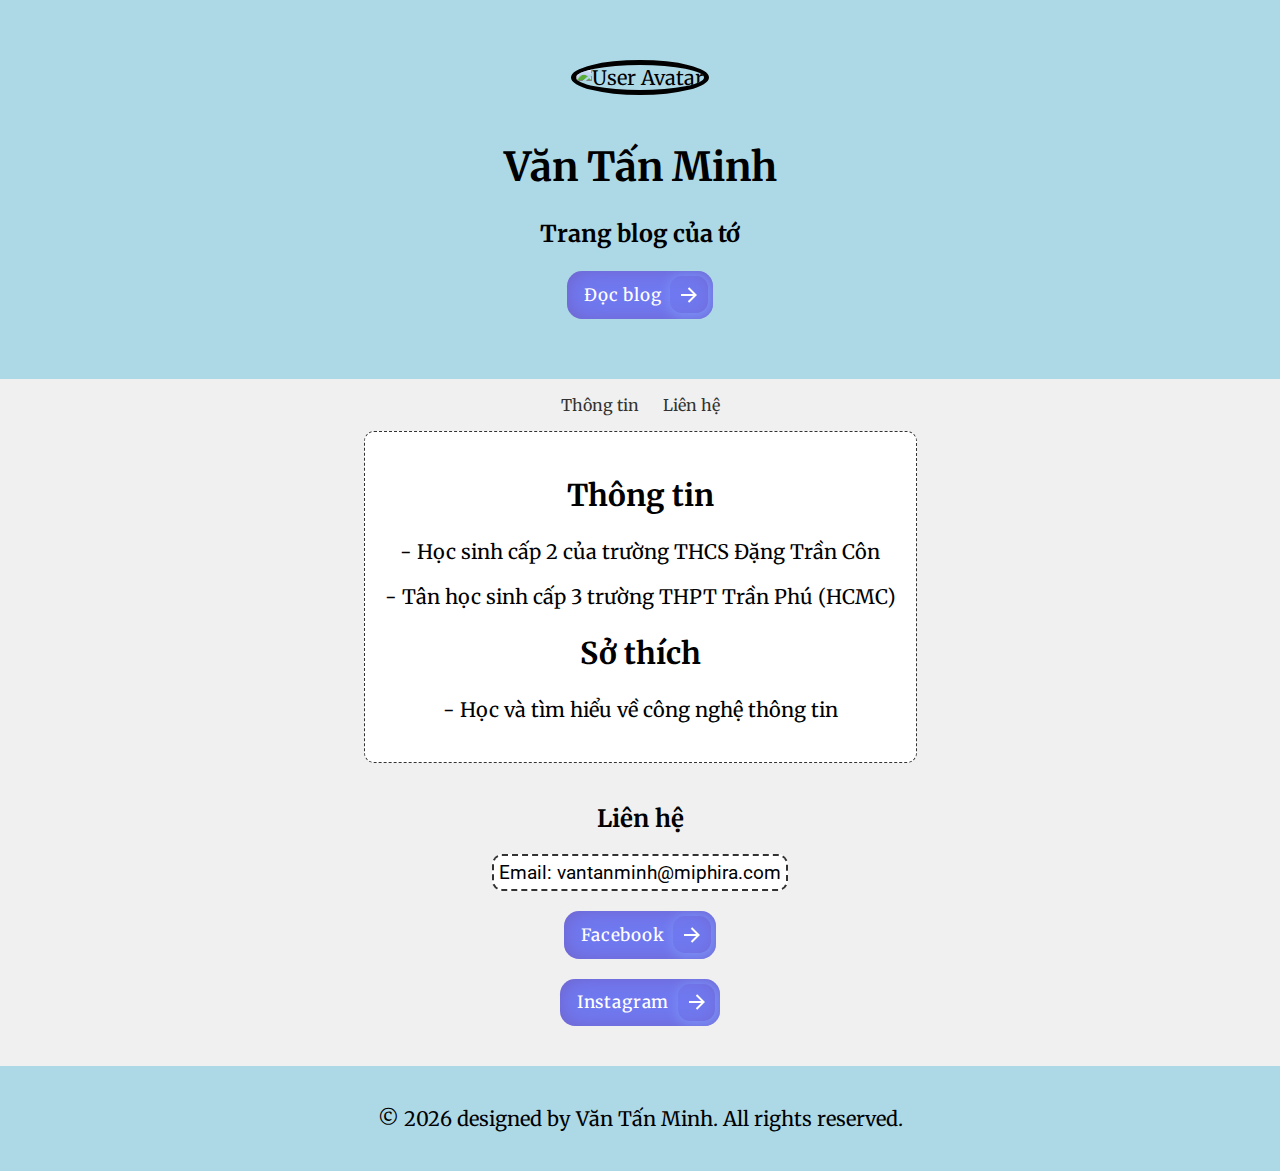
==== index.html @ c774e505 "Add files via upload" ====
<!DOCTYPE html>
<html lang="vi">
<head>
  <meta charset="UTF-8">
<meta name="viewport" content="width=device-width, initial-scale=1.0">
<meta name="description" content="Trang web của tôi là một cửa sổ mở ra thế giới của Văn Tấn Minh - một học sinh đầy nhiệt huyết và đam mê với công nghệ thông tin. Tại đây, bạn sẽ tìm thấy không chỉ thông tin cá nhân của tôi, từ sở thích cho đến dự định tương lai, mà còn là một không gian chia sẻ kiến thức và suy nghĩ qua các bài viết trên blog cá nhân.">
<meta name="keywords" content="Văn Tấn Minh, học sinh, công nghệ thông tin, blog cá nhân, THCS Đặng Trần Côn, THPT Trần Phú, sở thích, thông tin cá nhân, liên hệ, email, Facebook, trang web, đam mê, kiến thức, suy nghĩ, bài viết, thông tin, cửa sổ thế giới, dự định tương lai, chia sẻ">
<meta name="author" content="Văn Tấn Minh">

    <link rel="preconnect" href="https://fonts.googleapis.com">
    <link rel="preconnect" href="https://fonts.gstatic.com" crossorigin>
    <link href="https://fonts.googleapis.com/css2?family=Merriweather:ital,wght@0,300;0,400;0,700;0,900;1,300;1,400;1,700;1,900&family=Playfair+Display:ital,wght@0,400..900;1,400..900&family=Roboto:ital,wght@0,100;0,300;0,400;0,500;0,700;0,900;1,100;1,300;1,400;1,500;1,700;1,900&display=swap" rel="stylesheet">
    <link rel="preconnect" href="https://fonts.googleapis.com">
    <link rel="preconnect" href="https://fonts.gstatic.com" crossorigin>
    <link href="https://fonts.googleapis.com/css2?family=Playfair+Display:ital,wght@0,400..900;1,400..900&family=Roboto:ital,wght@0,100;0,300;0,400;0,500;0,700;0,900;1,100;1,300;1,400;1,500;1,700;1,900&display=swap" rel="stylesheet">
    <link rel="preconnect" href="https://fonts.googleapis.com">
    <link rel="preconnect" href="https://fonts.gstatic.com" crossorigin>
    <link href="https://fonts.googleapis.com/css2?family=Playfair+Display:ital,wght@0,400..900;1,400..900&display=swap" rel="stylesheet">
    <meta charset="UTF-8">
    <meta name="viewport" content="width=device-width, initial-scale=1.0">
    <link rel="icon" href="https://www.miphira.com/wp-content/uploads/ultimatemember/1/profile_photo-190x190.png?1721369399" type="image/png">
    <title>Thông tin của tôi</title>
    <link rel="stylesheet" href="styles.css">
</head>
<body>
    <header>
        <header>
            
            <img id="avatar" src="https://www.miphira.com/wp-content/uploads/ultimatemember/1/profile_photo-190x190.png?1721369399" alt="User Avatar">
            <h1>Văn Tấn Minh</h1>
            <h3>Trang blog của tớ </h3> <button class="contactButton" data-link="/blog";>
                Đọc blog
                <div class="iconButton">
                  <svg
                    height="24"
                    width="24"
                    viewBox="0 0 24 24"
                    xmlns="http://www.w3.org/2000/svg"
                  >
                    <path d="M0 0h24v24H0z" fill="none"></path>
                    <path
                      d="M16.172 11l-5.364-5.364 1.414-1.414L20 12l-7.778 7.778-1.414-1.414L16.172 13H4v-2z"
                      fill="currentColor"
                    ></path>
                  </svg>
                </div>
              </button>
        </header>
        
    </header>
    <nav>
        <ul>
            <li><a href="#about">Thông tin</a></li>
            <li><a href="#contact">Liên hệ</a></li>
        </ul>
    </nav>
    <main>
        <section id="about">
            <h2>Thông tin</h2>
            <p>- Học sinh cấp 2 của trường THCS Đặng Trần Côn</p>
            <p>- Tân học sinh cấp 3 trường THPT Trần Phú (HCMC)</p>
            <h2>Sở thích</h2>
            <p>- Học và tìm hiểu về công nghệ thông tin</p>


            </p>
        </section>
        <section id="contact">
            <h2>Liên hệ</h2>
            <p id="email">Email: vantanminh@miphira.com</p>
                <button class="contactButton" data-link="https://www.facebook.com/vtan.minh";>
                    Facebook
                    <div class="iconButton">
                      <svg
                        height="24"
                        width="24"
                        viewBox="0 0 24 24"
                        xmlns="http://www.w3.org/2000/svg"
                      >
                        <path d="M0 0h24v24H0z" fill="none"></path>
                        <path
                          d="M16.172 11l-5.364-5.364 1.414-1.414L20 12l-7.778 7.778-1.414-1.414L16.172 13H4v-2z"
                          fill="currentColor"
                        ></path>
                      </svg>
                    </div>
                  </button>
                  
            </button>
            <button class="contactButton" data-link="https://www.instagram.com/vtan.minh61";>
                Instagram
                <div class="iconButton">
                  <svg
                    height="24"
                    width="24"
                    viewBox="0 0 24 24"
                    xmlns="http://www.w3.org/2000/svg"
                  >
                    <path d="M0 0h24v24H0z" fill="none"></path>
                    <path
                      d="M16.172 11l-5.364-5.364 1.414-1.414L20 12l-7.778 7.778-1.414-1.414L16.172 13H4v-2z"
                      fill="currentColor"
                    ></path>
                  </svg>
                </div>
              </button>
        </section> 
    </main>
    <footer>
        <p>&copy; <span id="year"></span> designed by Văn Tấn Minh. All rights reserved.</p>
    </footer>
    <script src="script.js"></script>
</body>
</html>
---- styles.css ----
body {
    font-family: "Merriweather", serif;
  font-weight: 400;
  font-style: medium;
    background: #f0f0f0;
    margin: 0;
    padding: 0;
}

header, footer {
    text-align: center;
    padding: 20px;
    background: lightblue;
    font-family: "Merriweather", serif;
  font-weight: 400;
  font-style: medium;
  font-size: 20px
}
 section {
    text-align: center;
    padding: 20px;

}

nav ul {
    list-style-type: none;
    padding: 0;
    text-align: center;
}

nav ul li {
    display: inline;
    margin: 0 10px;
}

a {
    text-decoration: none;
    color: #333;
}

@media (max-width: 600px) {
    nav ul li {
        display: block;
        margin: 10px 0;
    }
}

#about {
    text-align: center;
    border: 1px solid #333;
    width: fit-content;
    border-style: dashed;
    margin: 0 auto;
    padding: 20px;
    background: #fff;
    border-radius: 10px;
    font-family: "Merriweather", serif;
  font-weight: 400;
  font-style: medium;
  font-size: 20px
}
#avatar {
    border: 5px solid black;border: 5px solid black;
    width: 100px;
    height: 100px;
    border-radius: 50%;
    margin: 20px;
}
.contactButton {
    background: #7079f0;
    color: white;
    font-family: inherit;
    padding: 0.45em;
    padding-left: 1em;
    font-size: 17px;
    font-weight: 500;
    border-radius: 0.9em;
    border: none;
    cursor: pointer;
    letter-spacing: 0.05em;
    display: flex;
    align-items: center;
    box-shadow: inset 0 0 1.6em -0.6em #714da6;
    overflow: hidden;
    position: relative;
    height: 2.8em;
    padding-right: 3em;
    margin-bottom: 20px; /* Add more space below the button */
    margin-left: auto;
    margin-right: auto;
}

.iconButton {
    margin-left: 1em;
    position: absolute;
    display: flex;
    align-items: center;
    justify-content: center;
    height: 2.2em;
    width: 2.2em;
    border-radius: 0.7em;
    box-shadow: 0.1em 0.1em 0.6em 0.2em #7a8cf3;
    right: 0.3em;
    transition: all 0.3s;
}

.contactButton:hover {
    transform: translate(-0.05em, -0.05em);
    box-shadow: 0.15em 0.15em #5566c2;
}

.contactButton:active {
    transform: translate(0.05em, 0.05em);
    box-shadow: 0.05em 0.05em #5566c2;
}
#email {
    text-align: center;
    border: 2px solid #333;
    width: fit-content;
    border-style: dashed;
    margin: 0 auto;
    padding: 5px;
    background: #fff;
    border-radius: 10px;
    margin-bottom: 20px;
    font-family: "Roboto", sans-serif;
    font-weight: 400;
    font-style: normal;
    font-size: larger;
}
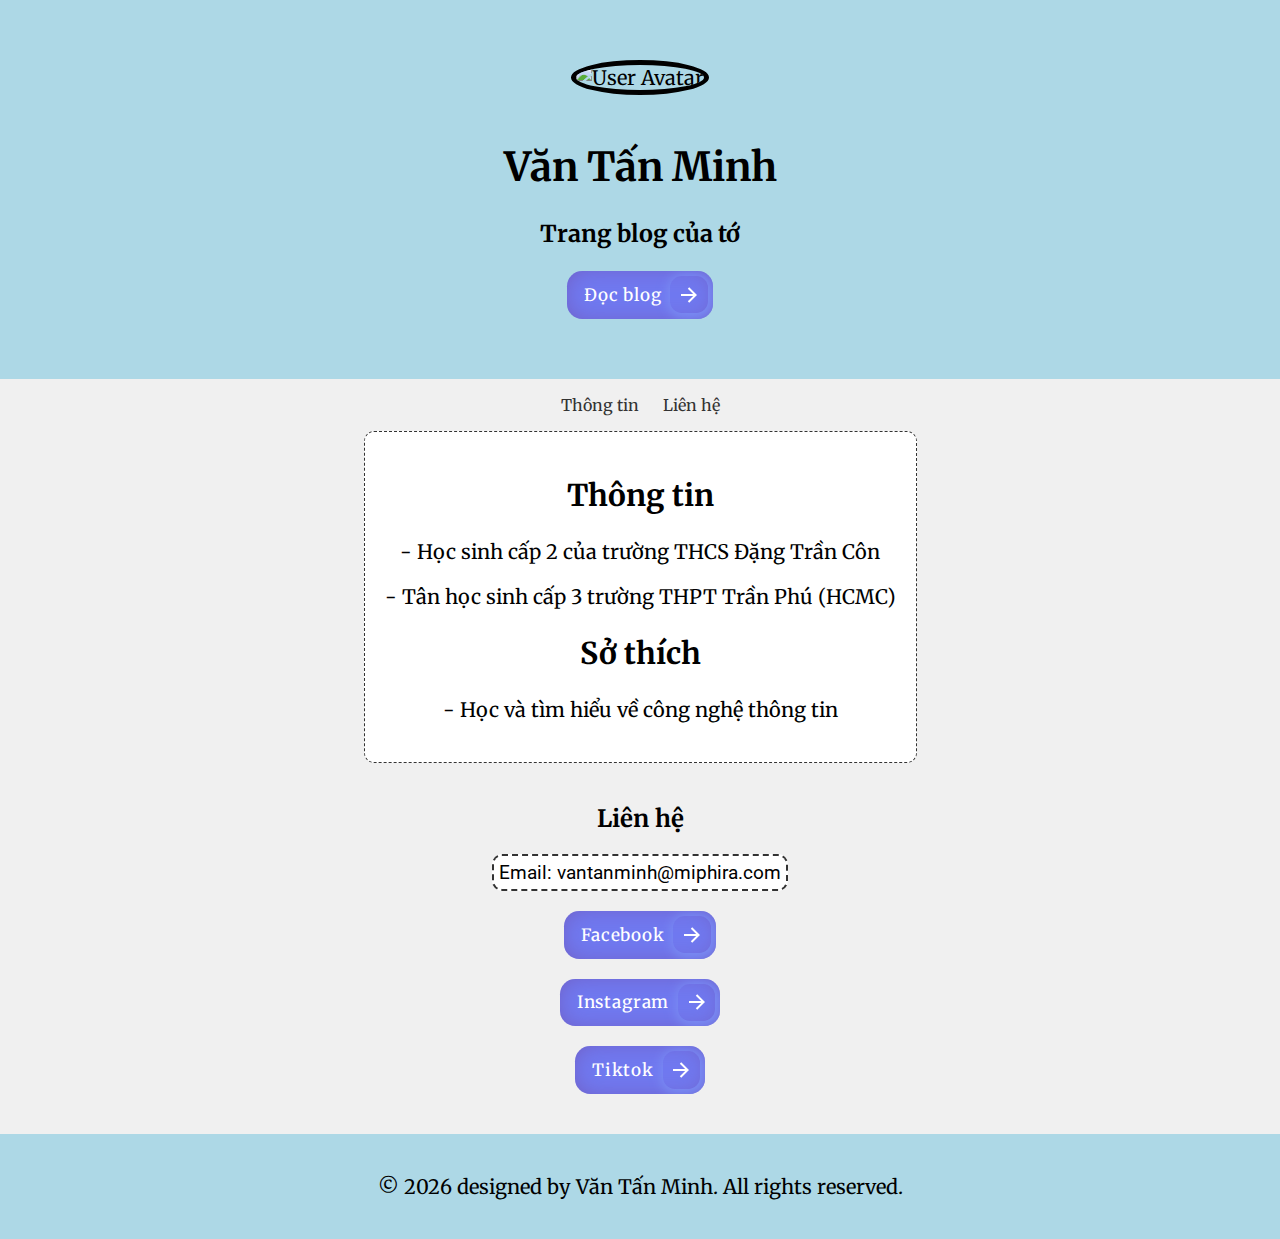
==== commit d8111a50: "Update index.html - add Tiktok contact button" ====
--- a/index.html
+++ b/index.html
@@ -1,11 +1,29 @@
 <!DOCTYPE html>
 <html lang="vi">
 <head>
-  <meta charset="UTF-8">
-<meta name="viewport" content="width=device-width, initial-scale=1.0">
-<meta name="description" content="Trang web của tôi là một cửa sổ mở ra thế giới của Văn Tấn Minh - một học sinh đầy nhiệt huyết và đam mê với công nghệ thông tin. Tại đây, bạn sẽ tìm thấy không chỉ thông tin cá nhân của tôi, từ sở thích cho đến dự định tương lai, mà còn là một không gian chia sẻ kiến thức và suy nghĩ qua các bài viết trên blog cá nhân.">
-<meta name="keywords" content="Văn Tấn Minh, học sinh, công nghệ thông tin, blog cá nhân, THCS Đặng Trần Côn, THPT Trần Phú, sở thích, thông tin cá nhân, liên hệ, email, Facebook, trang web, đam mê, kiến thức, suy nghĩ, bài viết, thông tin, cửa sổ thế giới, dự định tương lai, chia sẻ">
-<meta name="author" content="Văn Tấn Minh">
+<!-- Primary Meta Tags -->
+<title>Blog của tớ</title>
+<meta name="title" content="Blog của tớ" />
+<meta name="description" content="Trang blog viết bởi Tấn Minh 
+" />
+
+<!-- Open Graph / Facebook -->
+<meta property="og:type" content="website" />
+<meta property="og:url" content="https://vantanminh.miphira.com/" />
+<meta property="og:title" content="Blog của tớ" />
+<meta property="og:description" content="Trang blog viết bởi Tấn Minh 
+" />
+<meta property="og:image" content="https://metatags.io/images/meta-tags.png" />
+
+<!-- Twitter -->
+<meta property="twitter:card" content="summary_large_image" />
+<meta property="twitter:url" content="https://vantanminh.miphira.com/" />
+<meta property="twitter:title" content="Blog của tớ" />
+<meta property="twitter:description" content="Trang blog viết bởi Tấn Minh 
+" />
+<meta property="twitter:image" content="https://metatags.io/images/meta-tags.png" />
+
+<!-- Meta Tags Generated with https://metatags.io -->
 
     <link rel="preconnect" href="https://fonts.googleapis.com">
     <link rel="preconnect" href="https://fonts.gstatic.com" crossorigin>
@@ -19,9 +37,18 @@
     <meta charset="UTF-8">
     <meta name="viewport" content="width=device-width, initial-scale=1.0">
     <link rel="icon" href="https://www.miphira.com/wp-content/uploads/ultimatemember/1/profile_photo-190x190.png?1721369399" type="image/png">
-    <title>Thông tin của tôi</title>
+    <title>Blog của tớ</title>
     <link rel="stylesheet" href="styles.css">
 </head>
+    <!-- Google tag (gtag.js) -->
+<script async src="https://www.googletagmanager.com/gtag/js?id=G-YSDJQW1YQG"></script>
+<script>
+  window.dataLayer = window.dataLayer || [];
+  function gtag(){dataLayer.push(arguments);}
+  gtag('js', new Date());
+
+  gtag('config', 'G-YSDJQW1YQG');
+</script>
 <body>
     <header>
         <header>
@@ -104,6 +131,23 @@
                   </svg>
                 </div>
               </button>
+              <button class="contactButton" data-link="https://www.tiktok.com/@van.tan.minh";>
+                Tiktok
+                <div class="iconButton">
+                  <svg
+                    height="24"
+                    width="24"
+                    viewBox="0 0 24 24"
+                    xmlns="http://www.w3.org/2000/svg"
+                  >
+                    <path d="M0 0h24v24H0z" fill="none"></path>
+                    <path
+                      d="M16.172 11l-5.364-5.364 1.414-1.414L20 12l-7.778 7.778-1.414-1.414L16.172 13H4v-2z"
+                      fill="currentColor"
+                    ></path>
+                  </svg>
+                </div>
+              </button>
         </section> 
     </main>
     <footer>
@@ -111,4 +155,4 @@
     </footer>
     <script src="script.js"></script>
 </body>
-</html>+</html>
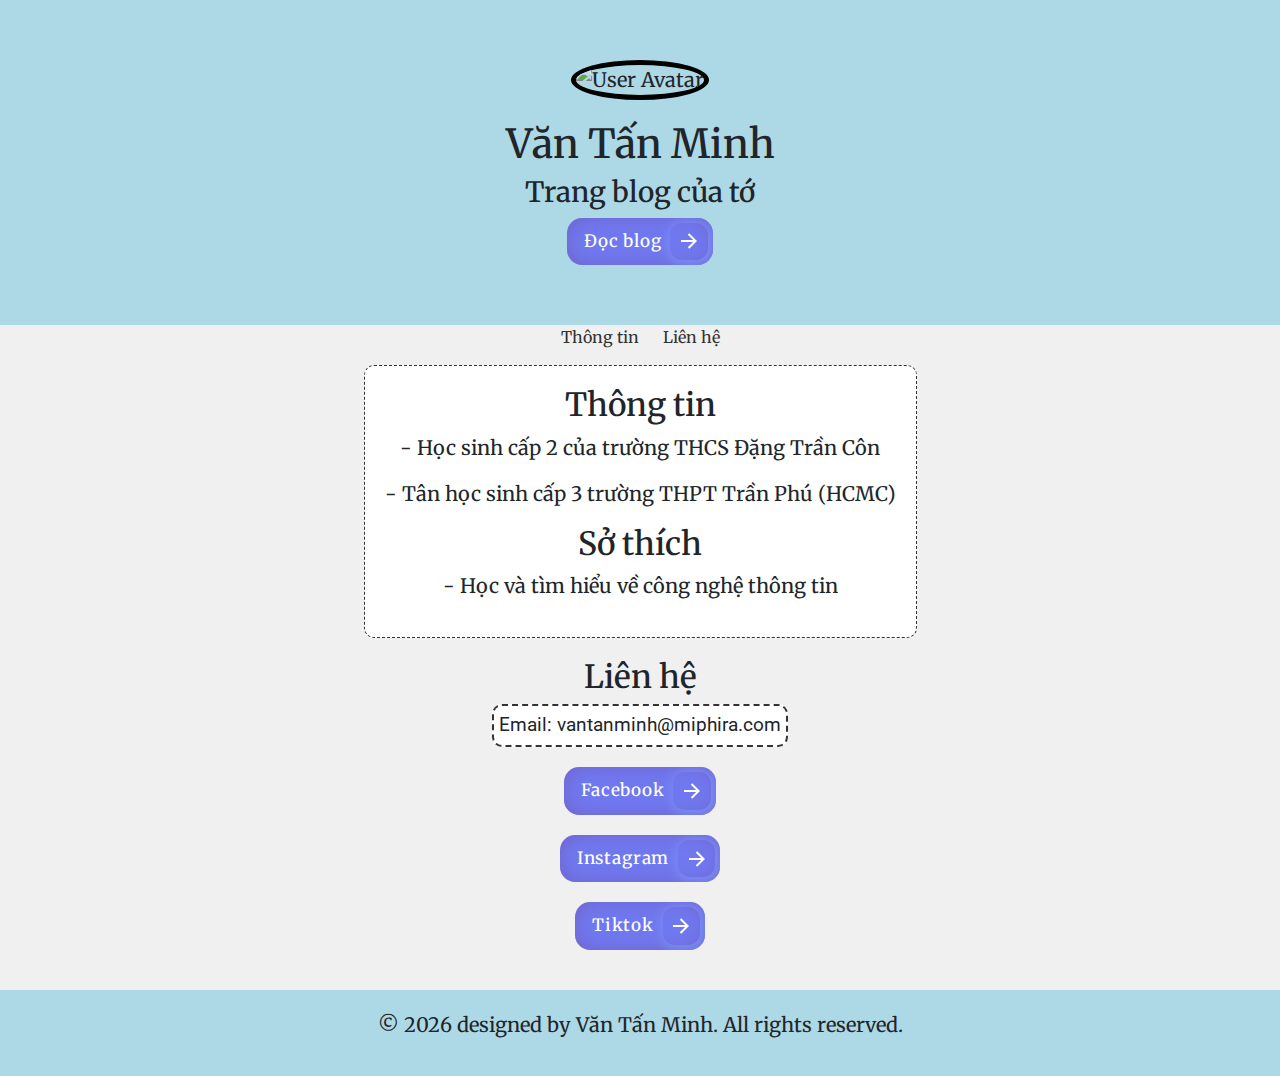
==== commit 9081a334: "add bootstrap css, js" ====
--- a/index.html
+++ b/index.html
@@ -1,6 +1,10 @@
 <!DOCTYPE html>
 <html lang="vi">
 <head>
+    <!-- add bootstrap -->
+    <link href="https://cdn.jsdelivr.net/npm/bootstrap@5.3.3/dist/css/bootstrap.min.css" rel="stylesheet" integrity="sha384-QWTKZyjpPEjISv5WaRU9OFeRpok6YctnYmDr5pNlyT2bRjXh0JMhjY6hW+ALEwIH" crossorigin="anonymous">
+    <script src="https://cdn.jsdelivr.net/npm/bootstrap@5.3.3/dist/js/bootstrap.bundle.min.js" integrity="sha384-YvpcrYf0tY3lHB60NNkmXc5s9fDVZLESaAA55NDzOxhy9GkcIdslK1eN7N6jIeHz" crossorigin="anonymous"></script>
+
 <!-- Primary Meta Tags -->
 <title>Blog của tớ</title>
 <meta name="title" content="Blog của tớ" />
